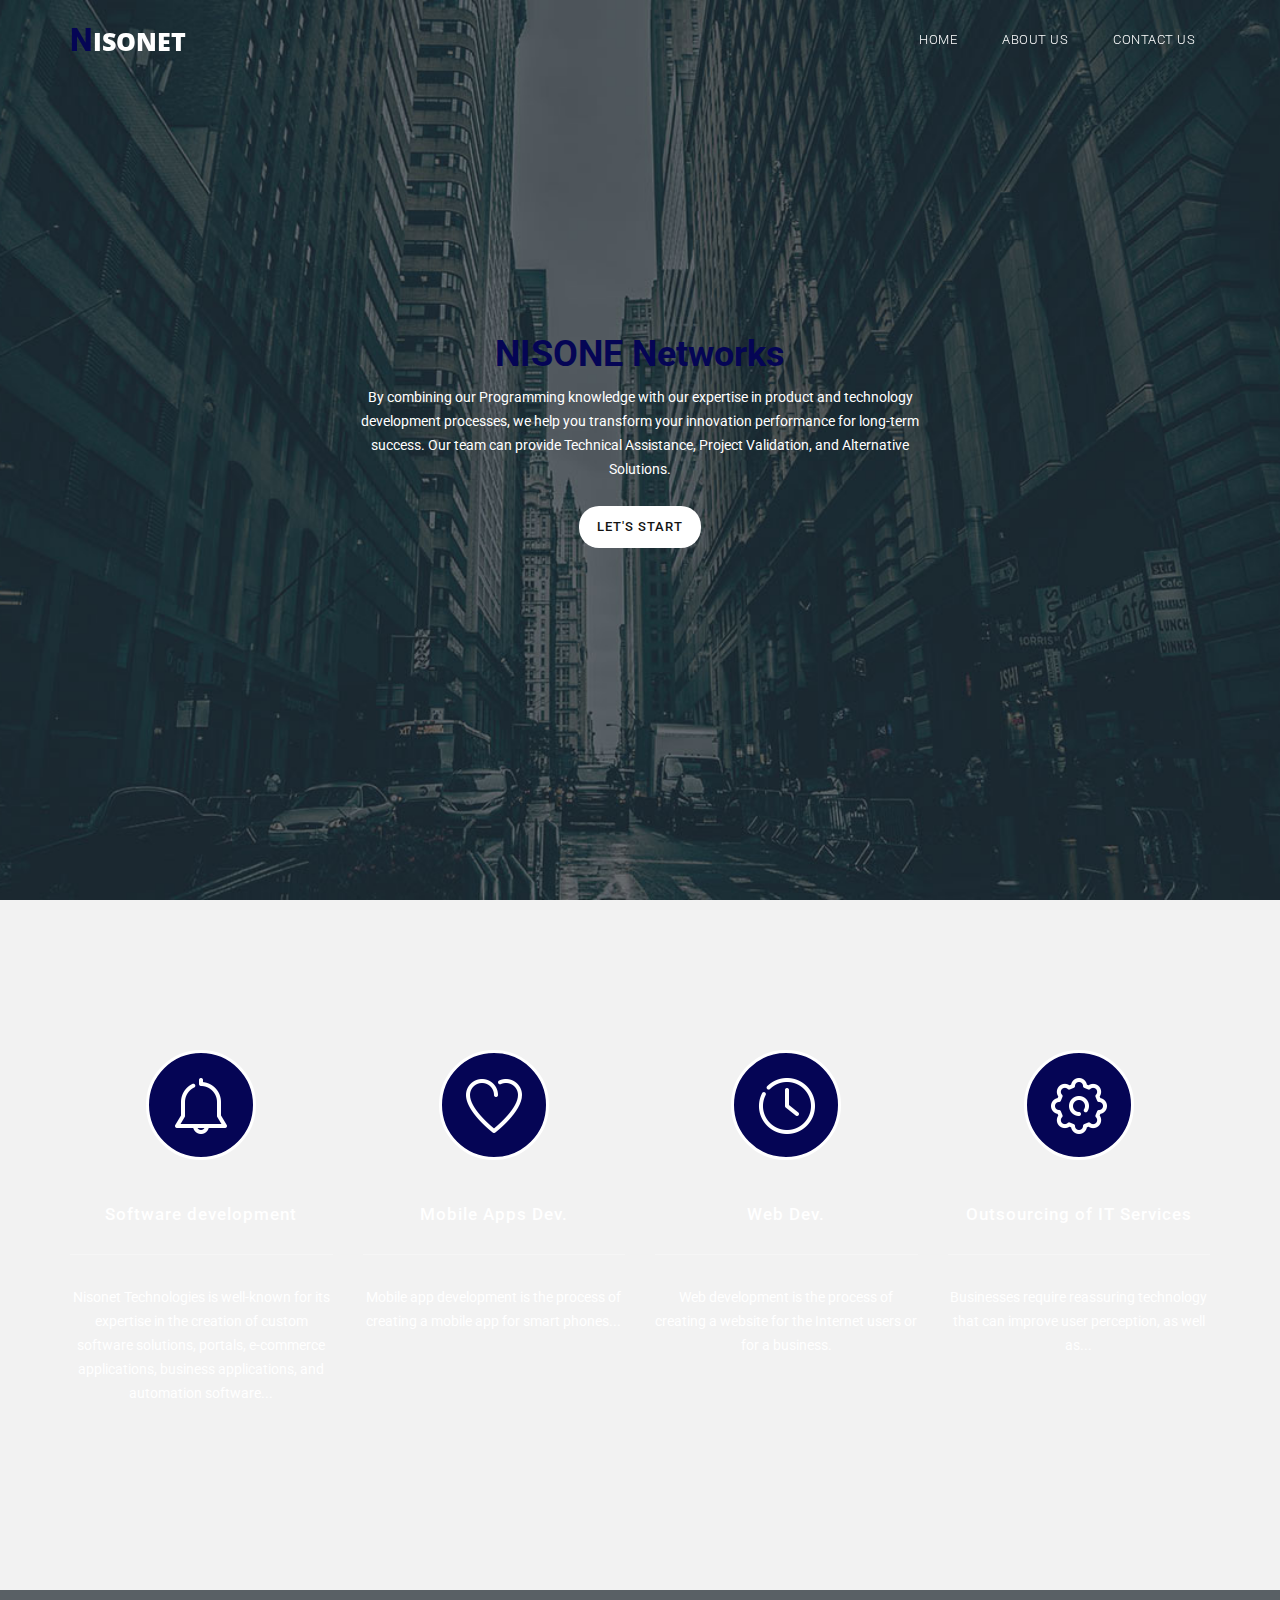
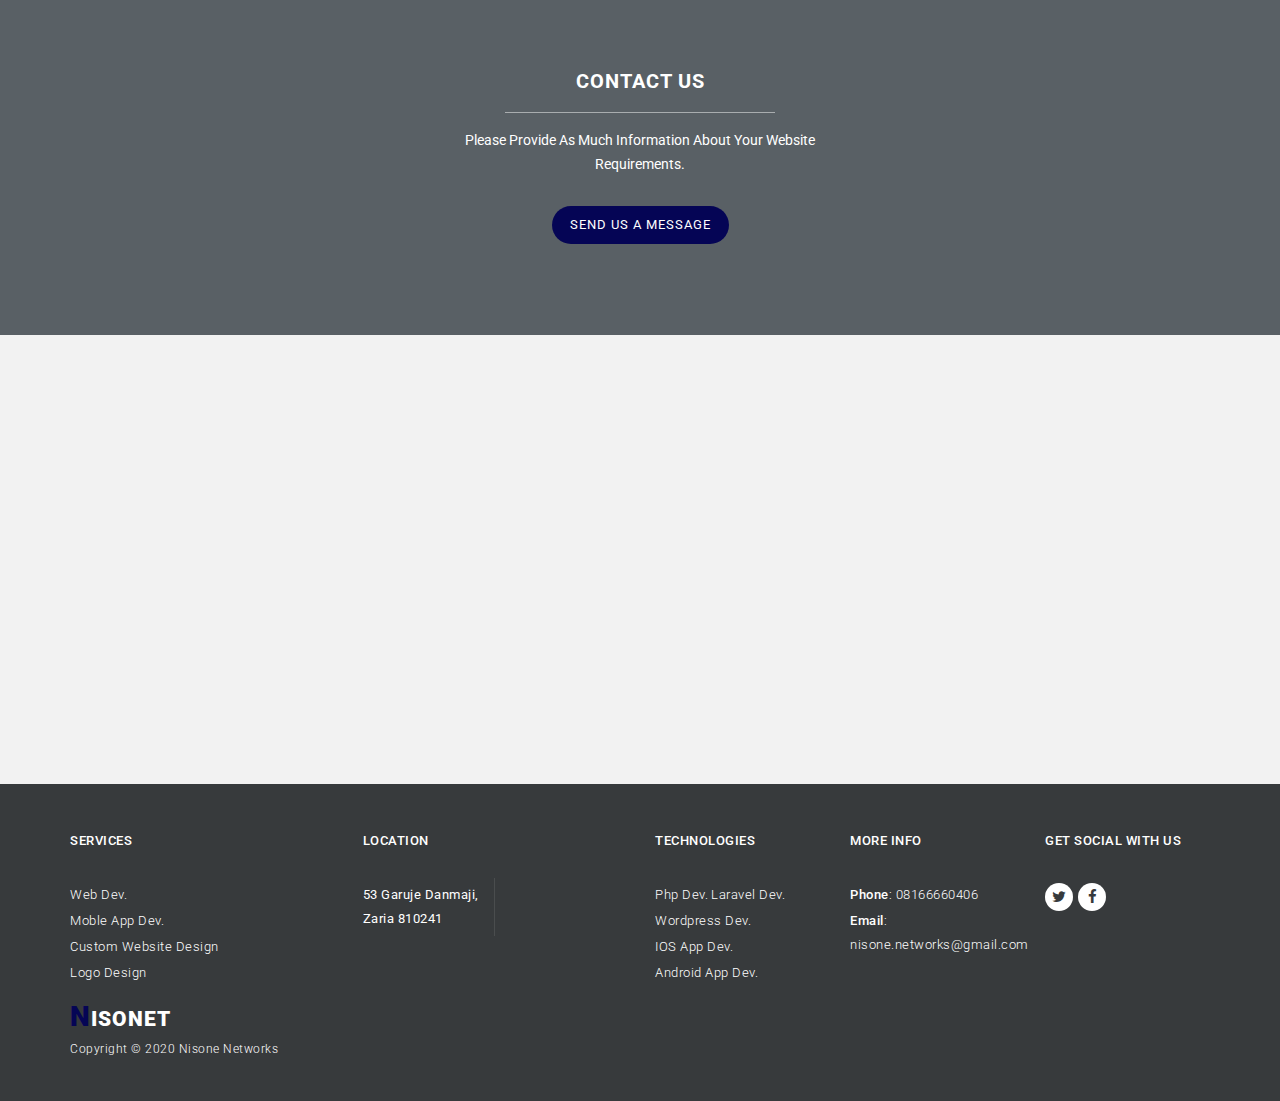
==== index.html @ 1ffd7175 "test finished" ====
<!DOCTYPE html>
<html>
    <head>
        <meta charset="utf-8">
        <meta http-equiv="X-UA-Compatible" content="IE=edge,chrome=1">
<!--
Tinker CSS Template
https://templatemo.com/tm-506-tinker
-->
        <title>Nisone Networks</title>
        <meta name="description" content="Nisonet | we're tech startup business operating in Nigeria, we provides simple ICT solutions to all type of business.">
        <meta name="viewport" content="width=device-width, initial-scale=1">
        
        <link href="https://fonts.googleapis.com/css?family=Open+Sans:300,400,600,700,800" rel="stylesheet">
        <link href="https://fonts.googleapis.com/css?family=Roboto:100,300,400,500,700,900" rel="stylesheet">
        
        <link rel="apple-touch-icon" href="apple-touch-icon.png">

        <link rel="stylesheet" href="css/bootstrap.min.css">
        <link rel="stylesheet" href="css/bootstrap-theme.min.css">
        <link rel="stylesheet" href="css/fontAwesome.css">
        <link rel="stylesheet" href="css/hero-slider.css">
        <link rel="stylesheet" href="css/owl-carousel.css">
        <link rel="stylesheet" href="css/templatemo-style.css">
        <link rel="stylesheet" href="css/lightbox.css">

        <script src="js/vendor/modernizr-2.8.3-respond-1.4.2.min.js"></script>
    </head>

<body>
    <div class="header">
        <div class="container">
            <nav class="navbar navbar-inverse" role="navigation">
                <div class="navbar-header">
                    <button type="button" id="nav-toggle" class="navbar-toggle" data-toggle="collapse" data-target="#main-nav">
                        <span class="sr-only">Toggle navigation</span>
                        <span class="icon-bar"></span>
                        <span class="icon-bar"></span>
                        <span class="icon-bar"></span>
                    </button>
                    <a href="#" class="navbar-brand scroll-top"><em>N</em>isonet</a>
                </div>
                <!--/.navbar-header-->
                <div id="main-nav" class="collapse navbar-collapse">
                    <ul class="nav navbar-nav">
                        <li><a href="#" class="scroll-top">Home</a></li>
                        <li><a href="#" class="scroll-link" data-id="about">About Us</a></li>
                        <!-- <li><a href="#" class="scroll-link" data-id="portfolio">Portfolio</a></li>
                        <li><a href="#" class="scroll-link" data-id="blog">Blog</a></li> -->
                        <li><a href="#" class="scroll-link" data-id="contact-us">Contact Us</a></li>
                    </ul>
                </div>
                <!--/.navbar-collapse-->
            </nav>
            <!--/.navbar-->
        </div>
        <!--/.container-->
    </div>
    <!--/.header-->


    <div class="parallax-content baner-content" id="home">
        <div class="container">
            <div class="text-content">
                <h2><em>NISONE</em> <span>Networks</span></h2>
                <p>By combining our Programming knowledge with our expertise in product and technology development processes, we help you transform your innovation performance for long-term success. Our team can provide Technical Assistance, Project Validation, and Alternative Solutions.</p>
                <div class="primary-white-button">
                    <a href="#" class="scroll-link" data-id="about">Let's Start</a>
                </div>
            </div>
        </div>
    </div>


    <section id="about" class="page-section">
        <div class="container">
            <div class="row">
                <div class="col-md-3 col-sm-6 col-xs-12">
                    <div class="service-item">
                        <div class="icon">
                            <img src="img/service_icon_01.png" alt="">
                        </div>
                        <h4>Software development</h4>
                        <div class="line-dec"></div>
                        <p>Nisonet Technologies is well-known for its expertise in the creation of custom software solutions, portals, e-commerce applications, business applications, and automation software...</p>
                        <div class="primary-blue-button">
                            <!-- <a href="#" class="scroll-link" data-id="portfolio">Continue Reading</a> -->
                        </div>
                    </div>
                </div>
                <div class="col-md-3 col-sm-6 col-xs-12">
                    <div class="service-item">
                        <div class="icon">
                            <img src="img/service_icon_02.png" alt="">
                        </div>
                        <h4>Mobile Apps Dev.</h4>
                        <div class="line-dec"></div>
                        <p>Mobile app development is the process of creating a mobile app for smart phones...</p>
                        <div class="primary-blue-button">
                            <!-- <a href="#" class="scroll-link" data-id="portfolio">Continue Reading</a> -->
                        </div>
                    </div>
                </div>
                <div class="col-md-3 col-sm-6 col-xs-12">
                    <div class="service-item">
                        <div class="icon">
                            <img src="img/service_icon_03.png" alt="">
                        </div>
                        <h4>Web Dev.</h4>
                        <div class="line-dec"></div>
                        <p>Web development is the process of creating a website for the Internet users or for a business.</p>
                        <div class="primary-blue-button">
                            <!-- <a href="#" class="scroll-link" data-id="portfolio">Continue Reading</a> -->
                        </div>
                    </div>
                </div>
                <div class="col-md-3 col-sm-6 col-xs-12">
                    <div class="service-item">
                        <div class="icon">
                            <img src="img/service_icon_04.png" alt="">
                        </div>
                        <h4>Outsourcing of IT Services</h4>
                        <div class="line-dec"></div>
                        <p>Businesses require reassuring technology that can improve user perception, as well as...</p>
                        <div class="primary-blue-button">
                            <!-- <a href="#" class="scroll-link" data-id="portfolio">Continue Reading</a> -->
                        </div>
                    </div>
                </div>
            </div>
        </div>
    </section>

    <!-- <section id="portfolio">
        <div class="content-wrapper">
            <div class="inner-container container">
                <div class="row">
                    <div class="col-md-4 col-sm-12">
                        <div class="section-heading">
                            <h4>Our Gallery</h4>
                            <div class="line-dec"></div>
                            <p>In malesuada placerat ligula et bibendum. Aenean eget urna enim. Sed enim ante, bibendum nec dictum ac, gravida ac lectus.</p>
                            <div class="filter-categories">
                                <ul class="project-filter">
                                    <li class="filter" data-filter="all"><span>Show All</span></li>
                                    <li class="filter" data-filter="branding"><span>Branding</span></li>
                                    <li class="filter" data-filter="graphic"><span>Graphic</span></li>
                                    <li class="filter" data-filter="nature"><span>Nature</span></li>
                                    <li class="filter" data-filter="animation"><span>Animation</span></li>
                                </ul>
                            </div>
                        </div>
                    </div>
                    <div class="col-md-8">
                        <div class="projects-holder-3">
                            <div class="projects-holder">
                                <div class="row">
                                    <div class="col-md-6 col-sm-6 project-item mix nature">
                                      <div class="thumb">
                                            <div class="image">
                                                <a href="img/portfolio_big_item_01.jpg" data-lightbox="image-1"><img src="img/portfolio_item_01.jpg"></a>
                                            </div>
                                      </div>
                                    </div>
                                    <div class="col-md-6 col-sm-6 project-item mix animation">
                                      <div class="thumb">
                                        <div class="image">
                                                <a href="img/portfolio_big_item_02.jpg" data-lightbox="image-1"><img src="img/portfolio_item_02.jpg"></a>
                                            </div>
                                      </div>
                                    </div>
                                    <div class="col-md-6 col-sm-6 project-item mix branding">
                                      <div class="thumb">
                                            <div class="image">
                                                <a href="img/portfolio_big_item_03.jpg" data-lightbox="image-1"><img src="img/portfolio_item_03.jpg"></a>
                                            </div>
                                      </div>
                                    </div>
                                    <div class="col-md-6 col-sm-6 project-item mix graphic nature">
                                        <div class="thumb">
                                            <div class="image">
                                                <a href="img/portfolio_big_item_04.jpg" data-lightbox="image-1"><img src="img/portfolio_item_04.jpg"></a>
                                            </div>
                                        </div>
                                    </div>
                                    <div class="col-md-6 col-sm-6 project-item mix branding">
                                      <div class="thumb">
                                            <div class="image">
                                                <a href="img/portfolio_big_item_05.jpg" data-lightbox="image-1"><img src="img/portfolio_item_05.jpg"></a>
                                            </div>
                                      </div>
                                    </div>
                                    <div class="col-md-6 col-sm-6 project-item mix graphic animation">
                                        <div class="thumb">
                                            <div class="image">
                                                <a href="img/portfolio_big_item_06.jpg" data-lightbox="image-1"><img src="img/portfolio_item_06.jpg"></a>
                                            </div>
                                        </div>
                                    </div>
                                </div>
                            </div>
                        </div>
                    </div>
                </div>
            </div>
        </div> 
    </section>


    <section id="testimonial">
        <div class="container">
            <div class="row">
                <div class="col-md-6 col-md-offset-3">
                    <div id="owl-testimonials" class="owl-carousel owl-theme">
                        <div class="item">
                            <div class="testimonials-item">
                                <p>“ Quisque ullamcorper odio a nisl lacinia dictum. Vestibulum malesuada ipsum in turpis finibus, ut sagittis erat scelerisque. Curabitur non risus fringilla libero accumsan molestie et quis justo. ”</p>
                                <h4>George Rich</h4>
                                <span>Marketing Head</span>
                            </div>
                        </div>
                        <div class="item">
                            <div class="testimonials-item">
                                <p>“ Suspendisse magna mauris, convallis vel finibus eget, lobortis dictum neque. Nam tincidunt metus nec eros dignissim consectetur. ”</p>
                                <h4>John Henry</h4>
                                <span>Art Director</span>
                            </div>
                        </div>
                        <div class="item">
                            <div class="testimonials-item">
                                <p>“ Aenean semper aliquam est ut maximus. Fusce id diam eget orci lobortis ultricies at ac velit. Curabitur laoreet massa et fringilla sagittis. ”</p>
                                <h4>Danny Cute</h4>
                                <span>Founder</span>
                            </div>
                        </div>
                        <div class="item">
                            <div class="testimonials-item">
                                <p>“ Maecenas eu odio pharetra, elementum lorem eget, efficitur erat. Duis eget justo non nisi iaculis vestibulum. Aliquam erat volutpat. ”</p>
                                <h4>Richard Beal</h4>
                                <span>Senior Developer</span>
                            </div>
                        </div>
                    </div>
                </div>
            </div>
        </div>
    </section>

    <div class="tabs-content" id="blog">
        <div class="container">
            <div class="row">
                <div class="wrapper">
                    <div class="col-md-4">
                        <div class="section-heading">
                            <h4>Our Blog Posts</h4>
                            <div class="line-dec"></div>
                            <p>Nam vulputate elementum nulla, sit amet congue ipsum malesuada pretium. Vivamus vel gravida quam.</p>
                            <ul class="tabs clearfix" data-tabgroup="first-tab-group">
                                <li><a href="#tab1" class="active">Nulla eget convallis augue</a></li>
                                <li><a href="#tab2">Quisque ultricies maximus</a></li>
                                <li><a href="#tab3">Sed vel elit et lorem</a></li>
                                <li><a href="#tab4">Vivamus purus neque</a></li>
                            </ul>
                        </div>
                    </div>
                    <div class="col-md-8">
                        <section id="first-tab-group" class="tabgroup">
                            <div id="tab1">
                                <img src="img/blog_item_01.jpg" alt="">
                                <div class="text-content">
                                    <h4>Nulla eget convallis augue</h4>
                                    <span><a href="#">Digital Marketing</a> / <a href="#">Honey</a> / <a href="#">21 September 2020</a></span>
                                    <p>Donec interdum scelerisque auctor. Nulla id lorem auctor, bibendum lectus elementum, porta felis. Class aptent taciti sociosqu ad litora torquent per conubia nostra, per inceptos himenaeos.</p>
                                </div>
                            </div>
                            <div id="tab2">
                                <img src="img/blog_item_02.jpg" alt="">
                                <div class="text-content">
                                    <h4>Quisque ultricies maximus</h4>
                                    <span><a href="#">Branding</a> / <a href="#">David</a> / <a href="#">24 August 2020</a></span>
                                    <p>Etiam fringilla posuere pretium. Maecenas tempor pellentesque elit in dapibus. Curabitur viverra urna sem, ut sollicitudin sem congue vel. Donec fringilla augue in justo molestie fermentum quis ac mi.</p>
                                </div>
                            </div>
                            <div id="tab3">
                                <img src="img/blog_item_03.jpg" alt="">
                                <div class="text-content">
                                    <h4>Sed vel elit et lorem</h4>
                                    <span><a href="#">Web Design</a> / <a href="#">William</a> / <a href="#">18 July 2020</a></span>
                                    <p>Vestibulum ante ipsum primis in faucibus orci luctus et ultrices posuere cubilia Curae; Fusce id ipsum porta, dictum sem sed, bibendum quam. Maecenas mattis risus eget orci rhoncus.</p>
                                </div>
                            </div>
                            <div id="tab4">
                                <img src="img/blog_item_04.jpg" alt="">
                                <div class="text-content">
                                    <h4>Vivamus purus neque</h4>
                                    <span><a href="#">E-Commerce</a> / <a href="#">George</a> / <a href="#">14 July 2020</a></span>
                                    <p>Aliquam erat volutpat. Nulla at nunc nec ante rutrum congue id in diam. Nulla at lectus non turpis placerat volutpat lacinia ut mi. Quisque ultricies maximus justo a blandit. Donec sit amet commodo arcu. Sed sit amet iaculis mi, vel fermentum nisi. Morbi dui enim, vestibulum non accumsan ac, tempor non nisl.</p>
                                </div>
                            </div>
                        </section>
                    </div>
                </div>
            </div>
        </div>
    </div> -->

    <div id="contact-us">
        <div class="container">
            <div class="row">
                <div class="col-md-12">
                    <div class="section-heading">
                        <h4>Contact Us</h4>
                        <div class="line-dec"></div>
                        <p>Please Provide As Much Information About Your Website Requirements.</p>
                        <div class="pop-button">
                            <h4>Send us a message</h4>
                        </div>
                    </div>
                </div>
            </div>
            <div class="row">
                <div class="col-md-6 col-md-offset-3">
                    <div class="pop">
                        <span>✖</span>
                        <form id="contact" action="#" method="post">
                            <div class="row">
                                <div class="col-md-12">
                                  <fieldset>
                                    <input name="name" type="text" class="form-control" id="name" placeholder="Your name..." required="">
                                  </fieldset>
                                </div>
                                <div class="col-md-12">
                                  <fieldset>
                                    <input name="email" type="email" class="form-control" id="email" placeholder="Your email..." required="">
                                  </fieldset>
                                </div>
                                <div class="col-md-12">
                                  <fieldset>
                                    <textarea name="message" rows="6" class="form-control" id="message" placeholder="Your message..." required=""></textarea>
                                  </fieldset>
                                </div>
                                <div class="col-md-12">
                                  <fieldset>
                                    <button type="submit" id="form-submit" class="btn">Send Message</button>
                                  </fieldset>
                                </div>
                            </div>
                        </form>
                    </div>
                </div>
            </div>
        </div>
    </div>

    <div id="map">
    	<!-- How to change your own map point
            1. Go to Google Maps
            2. Click on your location point
            3. Click "Share" and choose "Embed map" tab
            4. Copy only URL and paste it within the src="" field below
        -->
        <iframe src="https://www.google.com/maps/embed?pb=!1m14!1m12!1m3!1d15662.049439581118!2d7.6873714500000006!3d11.075140149999998!2m3!1f0!2f0!3f0!3m2!1i1024!2i768!4f13.1!5e0!3m2!1sen!2sng!4v1667756192237!5m2!1sen!2sng" width="100%" height="450" style="border:0;" allowfullscreen="" loading="lazy" referrerpolicy="no-referrer-when-downgrade"></iframe>
        <!-- <iframe src="https://www.google.com/maps/embed?pb=!1m18!1m12!1m3!1d7895.485196115994!2d103.85995441789784!3d1.2880401763270322!2m3!1f0!2f0!3f0!3m2!1i1024!2i768!4f13.1!3m3!1m2!1s0x0%3A0x7fb4e58ad9cd826e!2sSingapore+Flyer!5e0!3m2!1sen!2sth!4v1505825620371" width="100%" height="500" frameborder="0" style="border:0" allowfullscreen></iframe> -->
    </div>

    <footer>
        <div class="container">
            <div class="row">
                <div class="col-md-3 col-sm-12">
                    <div class="contact-info">
                        <h4>Services</h4>
                        <ul>
                            <li>Web Dev.</li><br/>
                            <li>Moble App Dev.</li><br/>
                            <li>Custom Website Design</li><br/>
                            <li>Logo Design</li><br/>
                        </ul>
                    </div>
                    <div class="logo">
                        <a class="logo-ft scroll-top" href="#"><em>N</em>isonet</a>
                        <p>Copyright &copy; 2020 Nisone Networks 
                       <br></p>
                    </div>
                    
                </div>
                <div class="col-md-3 col-sm-12">
                    <div class="location">
                        <h4>Location</h4>
                        <ul>
                            <li>53 Garuje Danmaji, <br>Zaria 810241</li>
                            <!-- <li>12 Republic Blvd, <br>Singapore 038975</li> -->
                        </ul>
                    </div>
                </div>
                <div class="col-md-2 col-sm-12">
                    <div class="contact-info">
                        <h4>Technologies</h4>
                        <ul>
                            <li>Php Dev.</li>
                            <li>Laravel Dev.</li>
                            <li>Wordpress Dev.</li>
                            <li>IOS App Dev.</li>
                            <li>Android App Dev.</li>
                        </ul>
                    </div>
                </div>
                <div class="col-md-2 col-sm-12">
                    <div class="contact-info">
                        <h4>More Info</h4>
                        <ul>
                            <li><em>Phone</em>: 08166660406</li>
                            <li><em>Email</em>: nisone.networks@gmail.com</li>
                        </ul>
                    </div>
                </div>
                <div class="col-md-2 col-sm-12">
                    <div class="connect-us">
                        <h4>Get Social with us</h4>
                        <ul>
                            <li><a href="#"><i class="fa fa-twitter"></i></a></li>
                            <li><a href="#"><i class="fa fa-facebook"></i></a></li>
                            <!-- <li><a href="#"><i class="fa fa-google"></i></a></li>
                            <li><a href="#"><i class="fa fa-rss"></i></a></li>
                            <li><a href="#"><i class="fa fa-dribbble"></i></a></li> -->
                        </ul>
                    </div>
                </div>
            </div>
        </div>
    </footer>

    <script src="https://ajax.googleapis.com/ajax/libs/jquery/1.11.2/jquery.min.js"></script>
    <script>window.jQuery || document.write('<script src="js/vendor/jquery-1.11.2.min.js"><\/script>')</script>

    <script src="js/vendor/bootstrap.min.js"></script>

    <script src="js/plugins.js"></script>
    <script src="js/main.js"></script>

    <script src="http://ajax.googleapis.com/ajax/libs/jquery/1.10.2/jquery.min.js" type="text/javascript"></script>
    <script type="text/javascript">
    $(document).ready(function() {
        // navigation click actions 
        $('.scroll-link').on('click', function(event){
            event.preventDefault();
            var sectionID = $(this).attr("data-id");
            scrollToID('#' + sectionID, 750);
        });
        // scroll to top action
        $('.scroll-top').on('click', function(event) {
            event.preventDefault();
            $('html, body').animate({scrollTop:0}, 'slow');         
        });
        // mobile nav toggle
        $('#nav-toggle').on('click', function (event) {
            event.preventDefault();
            $('#main-nav').toggleClass("open");
        });
    });
    // scroll function
    function scrollToID(id, speed){
        var offSet = 50;
        var targetOffset = $(id).offset().top - offSet;
        var mainNav = $('#main-nav');
        $('html,body').animate({scrollTop:targetOffset}, speed);
        if (mainNav.hasClass("open")) {
            mainNav.css("height", "1px").removeClass("in").addClass("collapse");
            mainNav.removeClass("open");
        }
    }
    if (typeof console === "undefined") {
        console = {
            log: function() { }
        };
    }
    </script>
</body>
</html>
---- css/hero-slider.css ----
/* -------------------------------- 

Primary style

-------------------------------- */
*, *::after, *::before {
  -webkit-box-sizing: border-box;
  -moz-box-sizing: border-box;
  box-sizing: border-box;
}

html {
  font-size: 62.5%;
}

body {
  font-family: "Open Sans", sans-serif;
  color: #2c343b;
  background-color: #f2f2f2;
}

a {
  color: #d44457;
  text-decoration: none;
}

img {
  max-width: 100%;
}

/* -------------------------------- 

Main Components 

-------------------------------- */
.cd-header {
  position: absolute;
  z-index: 2;
  top: 0;
  left: 0;
  width: 100%;
  height: 50px;
  background-color: #21272c;
  -webkit-font-smoothing: antialiased;
  -moz-osx-font-smoothing: grayscale;
}
@media only screen and (min-width: 768px) {
  .cd-header {
    height: 70px;
    background-color: transparent;
  }
}

#cd-logo {
  float: left;
  margin: 13px 0 0 5%;
}
#cd-logo img {
  display: block;
}
@media only screen and (min-width: 768px) {
  #cd-logo {
    margin: 23px 0 0 5%;
  }
}

.cd-primary-nav {
  /* mobile first - navigation hidden by default, triggered by tap/click on navigation icon */
  float: right;
  margin-right: 5%;
  width: 44px;
  height: 100%;
}
.cd-primary-nav ul {
  position: absolute;
  top: 0;
  left: 0;
  width: 100%;
  -webkit-transform: translateY(-100%);
  -moz-transform: translateY(-100%);
  -ms-transform: translateY(-100%);
  -o-transform: translateY(-100%);
  transform: translateY(-100%);
}
.cd-primary-nav ul.is-visible {
  box-shadow: 0 3px 8px rgba(0, 0, 0, 0.2);
  -webkit-transform: translateY(50px);
  -moz-transform: translateY(50px);
  -ms-transform: translateY(50px);
  -o-transform: translateY(50px);
  transform: translateY(50px);
}
.cd-primary-nav a {
  display: block;
  height: 50px;
  line-height: 50px;
  padding-left: 5%;
  background: #21272c;
  border-top: 1px solid #333c44;
  color: #ffffff;
}
@media only screen and (min-width: 768px) {
  .cd-primary-nav {
    /* reset navigation values */
    width: auto;
    height: auto;
    background: none;
  }
  .cd-primary-nav ul {
    position: static;
    width: auto;
    -webkit-transform: translateY(0);
    -moz-transform: translateY(0);
    -ms-transform: translateY(0);
    -o-transform: translateY(0);
    transform: translateY(0);
    line-height: 70px;
  }
  .cd-primary-nav ul.is-visible {
    -webkit-transform: translateY(0);
    -moz-transform: translateY(0);
    -ms-transform: translateY(0);
    -o-transform: translateY(0);
    transform: translateY(0);
  }
  .cd-primary-nav li {
    display: inline-block;
    margin-left: 1em;
  }
  .cd-primary-nav a {
    display: inline-block;
    height: auto;
    font-weight: 600;
    line-height: normal;
    background: transparent;
    padding: .6em 1em;
    border-top: none;
  }
}

/* -------------------------------- 

Slider

-------------------------------- */
.cd-hero {
  position: relative;
  -webkit-font-smoothing: antialiased;
  -moz-osx-font-smoothing: grayscale;
}

.cd-hero-slider {
  position: relative;
  height: 360px;
  overflow: hidden;
}
.cd-hero-slider li {
  position: absolute;
  top: 0;
  left: 0;
  width: 100%;
  height: 100%;
  -webkit-transform: translateX(100%);
  -moz-transform: translateX(100%);
  -ms-transform: translateX(100%);
  -o-transform: translateX(100%);
  transform: translateX(100%);
}
.cd-hero-slider li.selected {
  /* this is the visible slide */
  position: relative;
  -webkit-transform: translateX(0);
  -moz-transform: translateX(0);
  -ms-transform: translateX(0);
  -o-transform: translateX(0);
  transform: translateX(0);
}
.cd-hero-slider li.move-left {
  /* slide hidden on the left */
  -webkit-transform: translateX(-100%);
  -moz-transform: translateX(-100%);
  -ms-transform: translateX(-100%);
  -o-transform: translateX(-100%);
  transform: translateX(-100%);
}
.cd-hero-slider li.is-moving, .cd-hero-slider li.selected {
  /* the is-moving class is assigned to the slide which is moving outside the viewport */
  -webkit-transition: -webkit-transform 0.5s;
  -moz-transition: -moz-transform 0.5s;
  transition: transform 0.5s;
}
@media only screen and (min-width: 768px) {
  .cd-hero-slider {
    height: 500px;
  }
}
@media only screen and (min-width: 1170px) {
  .cd-hero-slider {
    height: 680px;
  }
}

/* -------------------------------- 

Single slide style

-------------------------------- */
.cd-hero-slider li {
  background-position: center center;
  background-size: cover;
  background-repeat: no-repeat;
}
.cd-hero-slider li:first-of-type {
  background-image: url(../img/slide_01.jpg);
}
.cd-hero-slider li:nth-of-type(2) {
  background-image: url(../img/slide_02.jpg);
}
.cd-hero-slider li:nth-of-type(3) {
  background-image: url(../img/slide_03.jpg);
}
.cd-hero-slider .cd-full-width,
.cd-hero-slider .cd-half-width {
  position: absolute;
  width: 100%;
  height: 100%;
  z-index: 1;
  left: 0;
  top: 0;
  /* this padding is used to align the text */
  padding-top: 150px;
  text-align: center;
  /* Force Hardware Acceleration in WebKit */
  -webkit-backface-visibility: hidden;
  backface-visibility: hidden;
  -webkit-transform: translateZ(0);
  -moz-transform: translateZ(0);
  -ms-transform: translateZ(0);
  -o-transform: translateZ(0);
  transform: translateZ(0);
}
.cd-hero-slider .cd-img-container {
  /* hide image on mobile device */
  display: none;
}
.cd-hero-slider .cd-img-container img {
  position: absolute;
  left: 50%;
  top: 50%;
  bottom: auto;
  right: auto;
  -webkit-transform: translateX(-50%) translateY(-50%);
  -moz-transform: translateX(-50%) translateY(-50%);
  -ms-transform: translateX(-50%) translateY(-50%);
  -o-transform: translateX(-50%) translateY(-50%);
  transform: translateX(-50%) translateY(-50%);
}
.cd-hero-slider .cd-bg-video-wrapper {
  /* hide video on mobile device */
  display: none;
  position: absolute;
  top: 0;
  left: 0;
  width: 100%;
  height: 100%;
  overflow: hidden;
}
.cd-hero-slider .cd-bg-video-wrapper video {
  /* you won't see this element in the html, but it will be injected using js */
  display: block;
  min-height: 100%;
  min-width: 100%;
  max-width: none;
  height: auto;
  width: auto;
  position: absolute;
  left: 50%;
  top: 50%;
  bottom: auto;
  right: auto;
  -webkit-transform: translateX(-50%) translateY(-50%);
  -moz-transform: translateX(-50%) translateY(-50%);
  -ms-transform: translateX(-50%) translateY(-50%);
  -o-transform: translateX(-50%) translateY(-50%);
  transform: translateX(-50%) translateY(-50%);
}
.cd-hero-slider h2, .cd-hero-slider p {
  text-shadow: 0 1px 3px rgba(0, 0, 0, 0.1);
  line-height: 1.2;
  margin: 0 auto 14px;
  color: #ffffff;
  width: 90%;
  max-width: 400px;
}
.cd-hero-slider h2 {
  font-size: 2.4rem;
}
.cd-hero-slider p {
  font-size: 1.4rem;
  line-height: 1.4;
}
.cd-hero-slider .cd-btn {
  display: inline-block;
  padding: 1.2em 1.4em;
  margin-top: .8em;
  background-color: rgba(212, 68, 87, 0.9);
  font-size: 1.3rem;
  font-weight: 700;
  letter-spacing: 1px;
  color: #ffffff;
  text-transform: uppercase;
  box-shadow: 0 3px 6px rgba(0, 0, 0, 0.1);
  -webkit-transition: background-color 0.2s;
  -moz-transition: background-color 0.2s;
  transition: background-color 0.2s;
}
.cd-hero-slider .cd-btn.secondary {
  background-color: rgba(22, 26, 30, 0.8);
}
.cd-hero-slider .cd-btn:nth-of-type(2) {
  margin-left: 1em;
}
.no-touch .cd-hero-slider .cd-btn:hover {
  background-color: #d44457;
}
.no-touch .cd-hero-slider .cd-btn.secondary:hover {
  background-color: #161a1e;
}
@media only screen and (min-width: 768px) {
  .cd-hero-slider .cd-full-width,
  .cd-hero-slider .cd-half-width {
    padding-top: 200px;
  }
  .cd-hero-slider .cd-bg-video-wrapper {
    display: block;
  }
  .cd-hero-slider .cd-half-width {
    width: 45%;
  }
  .cd-hero-slider .cd-half-width:first-of-type {
    left: 5%;
  }
  .cd-hero-slider .cd-half-width:nth-of-type(2) {
    right: 5%;
    left: auto;
  }
  .cd-hero-slider .cd-img-container {
    display: block;
  }
  .cd-hero-slider h2, .cd-hero-slider p {
    max-width: 520px;
  }
  .cd-hero-slider h2 {
    font-size: 2.4em;
    font-weight: 300;
  }
  .cd-hero-slider .cd-btn {
    font-size: 1.4rem;
  }
}
@media only screen and (min-width: 1170px) {
  .cd-hero-slider .cd-full-width,
  .cd-hero-slider .cd-half-width {
    padding-top: 250px;
  }
  .cd-hero-slider h2, .cd-hero-slider p {
    margin-bottom: 20px;
  }
  .cd-hero-slider h2 {
    font-size: 3.2em;
  }
  .cd-hero-slider p {
    font-size: 1.6rem;
  }
}

/* -------------------------------- 

Single slide animation

-------------------------------- */
@media only screen and (min-width: 768px) {
  .cd-hero-slider .cd-half-width {
    opacity: 0;
    -webkit-transform: translateX(40px);
    -moz-transform: translateX(40px);
    -ms-transform: translateX(40px);
    -o-transform: translateX(40px);
    transform: translateX(40px);
  }
  .cd-hero-slider .move-left .cd-half-width {
    -webkit-transform: translateX(-40px);
    -moz-transform: translateX(-40px);
    -ms-transform: translateX(-40px);
    -o-transform: translateX(-40px);
    transform: translateX(-40px);
  }
  .cd-hero-slider .selected .cd-half-width {
    /* this is the visible slide */
    opacity: 1;
    -webkit-transform: translateX(0);
    -moz-transform: translateX(0);
    -ms-transform: translateX(0);
    -o-transform: translateX(0);
    transform: translateX(0);
  }
  .cd-hero-slider .is-moving .cd-half-width {
    /* this is the slide moving outside the viewport 
    wait for the end of the transition on the <li> parent before set opacity to 0 and translate to 40px/-40px */
    -webkit-transition: opacity 0s 0.5s, -webkit-transform 0s 0.5s;
    -moz-transition: opacity 0s 0.5s, -moz-transform 0s 0.5s;
    transition: opacity 0s 0.5s, transform 0s 0.5s;
  }
  .cd-hero-slider li.selected.from-left .cd-half-width:nth-of-type(2),
  .cd-hero-slider li.selected.from-right .cd-half-width:first-of-type {
    /* this is the selected slide - different animation if it's entering from left or right */
    -webkit-transition: opacity 0.4s 0.2s, -webkit-transform 0.5s 0.2s;
    -moz-transition: opacity 0.4s 0.2s, -moz-transform 0.5s 0.2s;
    transition: opacity 0.4s 0.2s, transform 0.5s 0.2s;
  }
  .cd-hero-slider li.selected.from-left .cd-half-width:first-of-type,
  .cd-hero-slider li.selected.from-right .cd-half-width:nth-of-type(2) {
    /* this is the selected slide - different animation if it's entering from left or right */
    -webkit-transition: opacity 0.4s 0.4s, -webkit-transform 0.5s 0.4s;
    -moz-transition: opacity 0.4s 0.4s, -moz-transform 0.5s 0.4s;
    transition: opacity 0.4s 0.4s, transform 0.5s 0.4s;
  }
  .cd-hero-slider .cd-full-width h2,
  .cd-hero-slider .cd-full-width p,
  .cd-hero-slider .cd-full-width .cd-btn {
    opacity: 0;
    -webkit-transform: translateX(100px);
    -moz-transform: translateX(100px);
    -ms-transform: translateX(100px);
    -o-transform: translateX(100px);
    transform: translateX(100px);
  }
  .cd-hero-slider .move-left .cd-full-width h2,
  .cd-hero-slider .move-left .cd-full-width p,
  .cd-hero-slider .move-left .cd-full-width .cd-btn {
    opacity: 0;
    -webkit-transform: translateX(-100px);
    -moz-transform: translateX(-100px);
    -ms-transform: translateX(-100px);
    -o-transform: translateX(-100px);
    transform: translateX(-100px);
  }
  .cd-hero-slider .selected .cd-full-width h2,
  .cd-hero-slider .selected .cd-full-width p,
  .cd-hero-slider .selected .cd-full-width .cd-btn {
    /* this is the visible slide */
    opacity: 1;
    -webkit-transform: translateX(0);
    -moz-transform: translateX(0);
    -ms-transform: translateX(0);
    -o-transform: translateX(0);
    transform: translateX(0);
  }
  .cd-hero-slider li.is-moving .cd-full-width h2,
  .cd-hero-slider li.is-moving .cd-full-width p,
  .cd-hero-slider li.is-moving .cd-full-width .cd-btn {
    /* this is the slide moving outside the viewport 
    wait for the end of the transition on the li parent before set opacity to 0 and translate to 100px/-100px */
    -webkit-transition: opacity 0s 0.5s, -webkit-transform 0s 0.5s;
    -moz-transition: opacity 0s 0.5s, -moz-transform 0s 0.5s;
    transition: opacity 0s 0.5s, transform 0s 0.5s;
  }
  .cd-hero-slider li.selected h2 {
    -webkit-transition: opacity 0.4s 0.2s, -webkit-transform 0.5s 0.2s;
    -moz-transition: opacity 0.4s 0.2s, -moz-transform 0.5s 0.2s;
    transition: opacity 0.4s 0.2s, transform 0.5s 0.2s;
  }
  .cd-hero-slider li.selected p {
    -webkit-transition: opacity 0.4s 0.3s, -webkit-transform 0.5s 0.3s;
    -moz-transition: opacity 0.4s 0.3s, -moz-transform 0.5s 0.3s;
    transition: opacity 0.4s 0.3s, transform 0.5s 0.3s;
  }
  .cd-hero-slider li.selected .cd-btn {
    -webkit-transition: opacity 0.4s 0.4s, -webkit-transform 0.5s 0.4s, background-color 0.2s 0s;
    -moz-transition: opacity 0.4s 0.4s, -moz-transform 0.5s 0.4s, background-color 0.2s 0s;
    transition: opacity 0.4s 0.4s, transform 0.5s 0.4s, background-color 0.2s 0s;
  }
}
/* -------------------------------- 

Slider navigation

-------------------------------- */
.cd-slider-nav {
  display: none;
  position: absolute;
  width: 100%;
  bottom: 0;
  z-index: 2;
  text-align: center;
  height: 55px;
  background-color: rgba(0, 1, 1, 0.5);
}
.cd-slider-nav nav, .cd-slider-nav ul, .cd-slider-nav li, .cd-slider-nav a {
  height: 100%;
}
.cd-slider-nav nav {
  display: inline-block;
  position: relative;
}
.cd-slider-nav .cd-marker {
  position: absolute;
  bottom: 0;
  left: 0;
  width: 60px;
  height: 100%;
  color: #d44457;
  background-color: #ffffff;
  box-shadow: inset 0 2px 0 currentColor;
  -webkit-transition: -webkit-transform 0.2s, box-shadow 0.2s;
  -moz-transition: -moz-transform 0.2s, box-shadow 0.2s;
  transition: transform 0.2s, box-shadow 0.2s;
}
.cd-slider-nav .cd-marker.item-2 {
  -webkit-transform: translateX(100%);
  -moz-transform: translateX(100%);
  -ms-transform: translateX(100%);
  -o-transform: translateX(100%);
  transform: translateX(100%);
}
.cd-slider-nav .cd-marker.item-3 {
  -webkit-transform: translateX(200%);
  -moz-transform: translateX(200%);
  -ms-transform: translateX(200%);
  -o-transform: translateX(200%);
  transform: translateX(200%);
}
.cd-slider-nav .cd-marker.item-4 {
  -webkit-transform: translateX(300%);
  -moz-transform: translateX(300%);
  -ms-transform: translateX(300%);
  -o-transform: translateX(300%);
  transform: translateX(300%);
}
.cd-slider-nav .cd-marker.item-5 {
  -webkit-transform: translateX(400%);
  -moz-transform: translateX(400%);
  -ms-transform: translateX(400%);
  -o-transform: translateX(400%);
  transform: translateX(400%);
}
.cd-slider-nav ul::after {
  clear: both;
  content: "";
  display: table;
}
.cd-slider-nav li {
  display: inline-block;
  width: 60px;
  float: left;
}
.cd-slider-nav li.selected a {
  color: #2c343b;
}
.no-touch .cd-slider-nav li.selected a:hover {
  background-color: transparent;
}
.cd-slider-nav a {
  display: block;
  position: relative;
  padding-top: 35px;
  font-size: 1rem;
  font-weight: 700;
  color: #a8b4be;
  -webkit-transition: background-color 0.2s;
  -moz-transition: background-color 0.2s;
  transition: background-color 0.2s;
}
.cd-slider-nav a::before {
  content: '';
  position: absolute;
  width: 24px;
  height: 24px;
  top: 8px;
  left: 50%;
  right: auto;
  -webkit-transform: translateX(-50%);
  -moz-transform: translateX(-50%);
  -ms-transform: translateX(-50%);
  -o-transform: translateX(-50%);
  transform: translateX(-50%);
}
.no-touch .cd-slider-nav a:hover {
  background-color: rgba(0, 1, 1, 0.5);
}
.cd-slider-nav li:first-of-type a::before {
  background-position: 0 0;
}
.cd-slider-nav li.selected:first-of-type a::before {
  background-position: 0 -24px;
}
.cd-slider-nav li:nth-of-type(2) a::before {
  background-position: -24px 0;
}
.cd-slider-nav li.selected:nth-of-type(2) a::before {
  background-position: -24px -24px;
}
.cd-slider-nav li:nth-of-type(3) a::before {
  background-position: -48px 0;
}
.cd-slider-nav li.selected:nth-of-type(3) a::before {
  background-position: -48px -24px;
}
.cd-slider-nav li:nth-of-type(4) a::before {
  background-position: -72px 0;
}
.cd-slider-nav li.selected:nth-of-type(4) a::before {
  background-position: -72px -24px;
}
.cd-slider-nav li:nth-of-type(5) a::before {
  background-position: -96px 0;
}
.cd-slider-nav li.selected:nth-of-type(5) a::before {
  background-position: -96px -24px;
}
@media only screen and (min-width: 768px) {
  .cd-slider-nav {
    height: 80px;
  }
  .cd-slider-nav .cd-marker,
  .cd-slider-nav li {
    width: 95px;
  }
  .cd-slider-nav a {
    padding-top: 48px;
    font-size: 1.1rem;
    text-transform: uppercase;
  }
  .cd-slider-nav a::before {
    top: 18px;
  }
}

/* -------------------------------- 

Main content

-------------------------------- */
.cd-main-content {
  width: 90%;
  max-width: 768px;
  margin: 0 auto;
  padding: 2em 0;
}
.cd-main-content p {
  font-size: 1.4rem;
  line-height: 1.8;
  color: #999999;
  margin: 2em 0;
}
@media only screen and (min-width: 1170px) {
  .cd-main-content {
    padding: 3em 0;
  }
  .cd-main-content p {
    font-size: 1.6rem;
  }
}

/* -------------------------------- 

Javascript disabled

-------------------------------- */
.no-js .cd-hero-slider li {
  display: none;
}
.no-js .cd-hero-slider li.selected {
  display: block;
}

.no-js .cd-slider-nav {
  display: none;
}
---- css/owl-carousel.css ----
/* 
 *  Core Owl Carousel CSS File
 *  v1.3.3
 */

/* clearfix */
.owl-carousel .owl-wrapper:after {
  content: ".";
  display: block;
  clear: both;
  visibility: hidden;
  line-height: 0;
  height: 0;
}
/* display none until init */
.owl-carousel{
  display: none;
  position: relative;
  width: 100%;
  -ms-touch-action: pan-y;
}
.owl-carousel .owl-wrapper{
  display: none;
  position: relative;
  -webkit-transform: translate3d(0px, 0px, 0px);
}
.owl-carousel .owl-wrapper-outer{
  overflow: hidden;
  position: relative;
  width: 100%;
}
.owl-carousel .owl-wrapper-outer.autoHeight{
  -webkit-transition: height 500ms ease-in-out;
  -moz-transition: height 500ms ease-in-out;
  -ms-transition: height 500ms ease-in-out;
  -o-transition: height 500ms ease-in-out;
  transition: height 500ms ease-in-out;
}
  
.owl-carousel .owl-item{
  float: left;
}

.owl-controls {
  @media (max-width: @screen-sm-max) {
    top: -120px;
  }
  top: -200px;
  width: 100%;
  text-align: center;
  display: inline-block;
}

.owl-controls a {
  color: #336699;
}

.owl-controls a:hover {
  color: #336699;
}

.owl-controls .bg-prev {
  position: absolute;
  z-index: 1;
  width: 50px;
  height: 50px;
  z-index:10; 
  background:#fff; 
  border: 1px solid #336699;
  -webkit-transform: rotate(45deg);
  -moz-transform: rotate(45deg);
  -ms-transform: rotate(45deg);
  -o-transform: rotate(45deg);
  transform: rotate(45deg);
}

.owl-controls .bg-prev:before{
  content:""; 
  display:block; 
  position:absolute; 
  z-index:-1; 
  top:3px; 
  left:3px; 
  right:3px; 
  bottom:3px; 
  border:2px solid #336699
}

.owl-controls .prev {
  left: 15px;
  z-index: 11;
  position: absolute; 
  width: 50px;
  height: 50px;
  line-height: 32px;
}

.owl-controls .prev.active {
  background-image: none;
  outline: 0;
  -webkit-box-shadow: none;
          box-shadow: none;
}

.owl-controls .prev:active {
  background-image: none;
  outline: 0;
  -webkit-box-shadow: none;
          box-shadow: none;
}

.owl-controls .bg-next {
  position: absolute;
  float: right;
  z-index: 1;
  width: 50px;
  height: 50px;
  position:relative; 
  z-index:10; 
  background:#fff; 
  border: 1px solid #336699;
  -webkit-transform: rotate(45deg);
  -moz-transform: rotate(45deg);
  -ms-transform: rotate(45deg);
  -o-transform: rotate(45deg);
  transform: rotate(45deg);
}

.owl-controls .bg-next:before{
  content:""; 
  display:block; 
  position:absolute; 
  z-index:-1; 
  top:3px; 
  left:3px; 
  right:3px; 
  bottom:3px; 
  border:2px solid #336699
}

.owl-controls .next {
  right: 15px;
  z-index: 11;
  position: absolute; 
  width: 50px;
  height: 50px;
  line-height: 32px;
}

.owl-controls .next.active {
  background-image: none;
  outline: 0;
  -webkit-box-shadow: none;
          box-shadow: none;
}

.owl-controls .next:active {
  background-image: none;
  outline: 0;
  -webkit-box-shadow: none;
          box-shadow: none;
}


.owl-theme .owl-controls .owl-page{
  cursor: pointer;
  display: inline-block;
  zoom: 1;
  *display: inline;/*IE7 life-saver */
}
.owl-theme .owl-controls .owl-page a{
  display: block;
  width: 12px;
  height: 12px;
  margin: 0px 5px;
  filter: Alpha(Opacity=50);/*IE7 fix*/
  opacity: 0.5;
  -webkit-border-radius: 20px;
  -moz-border-radius: 20px;
  border-radius: 20px;
  background: transparent;
  border: 2px solid #888;
}

.owl-theme .owl-controls .owl-page.active span,
.owl-theme .owl-controls.clickable .owl-page:hover span{
  filter: Alpha(Opacity=100);/*IE7 fix*/
  opacity: 1;
  display: inline-block;
}
.owl-controls {
  -webkit-user-select: none;
  -khtml-user-select: none;
  -moz-user-select: none;
  -ms-user-select: none;
  user-select: none;
  -webkit-tap-highlight-color: rgba(0, 0, 0, 0);
}

/* fix */
.owl-carousel  .owl-wrapper,
.owl-carousel  .owl-item{
  -webkit-backface-visibility: hidden;
  -moz-backface-visibility:    hidden;
  -ms-backface-visibility:     hidden;
  -webkit-transform: translate3d(0,0,0);
  -moz-transform: translate3d(0,0,0);
  -ms-transform: translate3d(0,0,0);
}
---- css/templatemo-style.css ----
/* 

Tinker CSS Template

https://templatemo.com/tm-506-tinker

*/

* {
    margin: 0;
    padding: 0;
    font-family: 'Roboto', arial, sans-serif;
}

body {
	overflow-x: hidden;
}

ul {
	list-style: none;
	margin: 0px;
}

p {
	color: #7a7a7a;
	font-size: 14px;
	line-height: 24px;
}

.parallax-content {
  width: 100%;
  min-height: 100vh;
  background-size: cover;
}

.primary-white-button a {
	display: inline-block;
	background-color: #fff;
	font-size: 13px;
	padding: 12px 18px;
	color: #121212;
	font-weight: 500;
	letter-spacing: 1px;
	text-transform: uppercase;
	text-decoration: none;
	border-radius: 20px;
}

.primary-blue-button a {
	display: inline-block;
	background-color: #050555;
	font-size: 13px;
	padding: 12px 18px;
	color: #fff;
	font-weight: 500;
	letter-spacing: 1px;
	text-transform: uppercase;
	text-decoration: none;
	border-radius: 20px;
}

.pop-button h4 {
	display: inline-block;
	background-color: #050555;
	font-size: 13px!important;
	padding: 12px 18px;
	color: #fff;
	font-weight: 400!important;
	letter-spacing: 1px;
	text-transform: uppercase;
	text-decoration: none;
	border-radius: 20px;
	cursor: pointer;
}


.header {
    position: fixed;
    top: 0;
    left: 0;
    width: 100%;
    padding: 0;
    z-index: 10000;
    transition: all 0.2s ease-in-out;
    height: 80px;
    background-color:transparent;  
    
    text-align: center;
    line-height: 40px;
}

.navbar-inverse .navbar-brand, .navbar-inverse .navbar-nav>li>a {
    text-shadow: none;
}

.navbar-brand {
	line-height: 80px;
	padding: 0px;
}

.navbar-nav>li>a {
	color: #fff!important;
	font-size: 13px;
	font-weight: 300;
	text-transform: uppercase;
	text-shadow: none;
	line-height: 80px;
	padding: 0px;
	letter-spacing: 0.5px;
}

.navbar-nav>li {
	margin-left: 45px;
}

.header.active .navbar-nav>li>a {
	font-family: 'Open Sans', arial, sans-serif;
	font-size: 13px;
	font-weight: 300;
	letter-spacing: 0.5px;
	text-transform: uppercase;
	text-shadow: none;
	color: #121212!important;
}

.header.active {
    background-color: rgba(250, 250, 250, 0.98);
    -webkit-box-shadow: 0 1px 5px rgba(0, 0, 0, 0.25);
    -moz-box-shadow: 0 1px 5px rgba(0, 0, 0, 0.25);
    box-shadow: 0 1px 5px rgba(0, 0, 0, 0.25);
}
.navbar-brand {
	font-family: 'Open Sans', sans-serif;
	font-size: 25px;
	text-transform: uppercase;
	color: #fff!important;
	transition: all 0.5s;
	 
}
.navbar-brand em {
	font-style: normal;
	color: #050555;
	font-size: 32px;
}
.header.active .navbar-brand {
	color: #121212!important;
}
.header .navbar-brand {
    font-weight: 800;
}
.navbar-inverse {
	background-image: none;
	background-color: transparent;
}
.header .navbar {
    margin: 0;
    border: none;
}
.page-section {
    padding: 80px 0;
}
.navbar-inverse .navbar-toggle {
	margin-top: 22px;
    border-color: #050555;
    background-color: #050555;
}
.navbar-inverse .navbar-toggle:hover, .navbar-inverse .navbar-toggle:focus {
	background-color: #050555;
}
bootstrap.min.css:5
.navbar-toggle {
    position: relative;
    float: right;
    padding: 9px 10px;
    margin-top: 15px!important;
    margin-right: 15px;
    margin-bottom: 8px;
    background-color: transparent;
    background-image: none;
    border: 1px solid transparent;
    border-radius: 4px;
}
@media (min-width: 768px) {
    .header .navbar-brand {
        padding-left: 0;
    }
    .navbar-nav {
        float: right;
    }
}
@media (max-width: 480px) {
    .page-section h1 {
        font-size: 3em;
    }
    .page-section h2 {
        font-size: 2em;
    }
    .page-section p {
        font-size: 1em;
        margin: 0 0 20px;
    }
}

.parallax-content {
  width: 100%;
  min-height: 100vh;
  background-size: cover;
}

.baner-content {
	width: 100%;
  	padding-top: 35vh;
  	text-align: center;
  	background-image: url(../img/banner_bg.jpg);
  	vertical-align: middle;
}

.baner-content .text-content {
	text-align: center;
}

.baner-content .text-content h2 {
	font-size: 36px;
	font-weight: 400;
	color: #fff;
}

.baner-content .text-content h2 span {
	font-weight: 700;
	color: #050555!important;
}

.baner-content .text-content h2 em {
	font-style: normal;
	font-weight: 700;
	color: #050555!important;
}

.baner-content .text-content p {
	color: #fff;
	font-size: 14px;
	line-height: 24px;
	padding: 0px 25%;
}

.baner-content .text-content .primary-white-button {
	margin-top: 25px;
}


#about {
	padding: 150px 0px;
	background-image: url(../img/about-bg.jpg);
	background-repeat: no-repeat;
	background-size: cover;
	background-attachment: fixed;
}

#about .service-item {
	text-align: center;
}

#about .service-item .icon {
	width: 110px;
	height: 110px;
	display: inline-block;
	text-align: center;
	line-height: 104px;
	border: 3px solid #fff;
	border-radius: 50%;
	background-color: #050555;
}

#about .service-item h4 {
	margin-bottom: 30px;
	margin-top: 45px;
	font-size: 17px;
	font-weight: 500;
	color: #fff;
	letter-spacing: 1px;
}

#about .service-item .line-dec {
	width: 100%;
	height: 1px;
	background-color: rgba(250, 250, 250, 0.5);
}

#about .service-item p {
	color: #fff;
	margin-top: 30px;
}

#about .service-item .primary-blue-button {
	margin-top: 35px;
}


.projects-holder .mix {
  display: none;
}

.projects-holder {
	padding: 30px 15px 0px 15px;
}

.filter-categories {;
  margin-top: 60px;
}

.filter-categories ul li {
  margin: 0px 10px 15px 0px;
  display: block;
}

.filter-categories ul li span {
  cursor: pointer;
  color: #fff;
  display: inline-block;
  font-size: 15px;
  text-transform: capitalize;
  font-weight: 500;
  left: 0.5px;
}

.filter-categories ul li.active span {
  color: #050555;
}

#portoflio .page-section {
	padding: 0px;
}

#portfolio .section-heading {
	padding-top: 200px;
	padding-bottom: 200px;
	background-color: #050555;
	height: 732px;
	margin-left: -100vh;
	padding-left: 100vh;
}

#portfolio .project-item {
	margin: 0px -16px;
}

#portfolio .section-heading h4 {
	margin-top: 0px;
	font-size: 20px;
	text-transform: uppercase;
	font-weight: 700;
	color: #fff;
	letter-spacing: 1px;
}

#portfolio .section-heading .line-dec {
	width: 270px;
	height: 1px;
	background-color: rgba(250, 250, 250, 0.5);
	margin: 20px 0px 15px 0px;
}

#portfolio .section-heading p {
	color: #fff;
	padding-right: 70px;
}


#testimonial {
	background-color: #050555;
	text-align: center;
	padding: 100px 0px;
}

#testimonial .testimonials-item h4 {
	color: #fff;
	font-size: 17px;
	font-weight: 500;
	letter-spacing: 0.5px;
	margin-top: 30px;
	margin-bottom: 5px;
}

#testimonial .testimonials-item span {
	font-size: 13px;
	color: #fff;
	letter-spacing: 0.5px;
}

#testimonial .testimonials-item p {
	font-size: 16px;
	color: #9a9a9a;
	font-style: italic;
	font-weight: 300;
	background-color: #fff;
	padding: 30px;
	border-radius: 5px;	
}

.owl-pagination {
  margin-top: 20px;
  opacity: 1;
  display: inline-block;
}

.owl-page span {
  display: block;
  width: 8px;
  height: 8px;
  margin: 0px 5px;
  filter: alpha(opacity=50);
  opacity: 0.5;
  -webkit-border-radius: 20px;
  -moz-border-radius: 20px;
  border-radius: 20px;
  background: #fff;
}




#blog {
	background-image: url(../img/blog-bg.jpg);
	background-repeat: no-repeat;
	background-size: cover;
	background-attachment: fixed;
}

#blog .section-heading {
	text-align: left;
	padding-top: 60px;
	padding-bottom: 60px;
	background-color: rgba(0, 0, 0, 0.5);
	height: 582px;
	margin-left: -100vh;
	padding-left: 100vh;
	overflow: hidden!important;
}

#blog .section-heading h4 {
	margin-top: 0px;
	font-size: 20px;
	text-transform: uppercase;
	font-weight: 700;
	color: #fff;
	letter-spacing: 1px;
}

#blog .section-heading .line-dec {
	width: 270px;
	height: 1px;
	background-color: rgba(250, 250, 250, 0.5);
	margin: 20px 0 15px 0;
}

#blog .section-heading p {
	color: #fff;
	padding-right: 70px;
}

.wrapper {
  text-align: center;
}

.tabs {
  list-style: none;
  margin-top: 40px;
  padding-right: 70px;
}

.tabs li {
  display: block;
  text-align: center;
  margin: 25px 0px;
}

.tabs a {
  display:block;
  text-align:center;
  text-decoration:none;
  text-transform:capitalize;
  letter-spacing: 0.5px;
  color:#121212;
  font-size: 15px;
  font-weight: 500;
  padding: 12px 12px;
  background-color: #fff;
}

.tabs a:hover {
  color: #050555;
}

.tabs .active {
  color: #050555;
}
#first-tab-group {
	margin-top: 30px;
	margin-bottom: 15px;
}
.tabgroup .text-content	 {
  background-color: #fff;
  color: #fff;
  padding: 25px;
  text-align: left;
}
.tabgroup .text-content h4 {
	font-size: 17px;
	font-weight: 500;
	letter-spacing: 0.5px;
	color: #121212;
	margin-top: 0px;
	margin-bottom: 5px;
}
.tabgroup .text-content span {
	font-size: 13px;
	color: #050555;
}
.tabgroup .text-content a {
	font-size: 13px;
	color: #050555;
	text-decoration: none;
}
.tabgroup .text-content p {
	margin-top: 10px;
}

.clearfix:after {
  content:"";
  display:table;
  clear:both;
}

#contact-us {
	background-color: #596065;
	text-align: center;
	padding: 80px 0px;
}

#contact-us .section-heading h4 {
	margin-top: 0px;
	font-size: 20px;
	text-transform: uppercase;
	font-weight: 700;
	color: #fff;
	letter-spacing: 1px;
}

#contact-us .section-heading .line-dec {
	width: 270px;
	height: 1px;
	background-color: rgba(250, 250, 250, 0.5);
	margin: 20px auto 15px auto;
}

#contact-us .section-heading p {
	color: #fff;
	padding: 0px 33%;
}

#contact-us .pop-button {
	margin-top: 30px;
}

#contact input {
  border-radius: 0px;
  padding-left: 15px;
  font-size: 13px;
  color: #232323;
  background-color: rgba(250, 250, 250, 1);
  outline: none;
  border: none;
  box-shadow: none;
  line-height: 50px;
  height: 50px;
  width: 100%;
  margin-bottom: 30px;
}

#contact textarea {
  border-radius: 0px;
  padding-left: 15px;
  padding-top: 10px;
  font-size: 13px;
  color: #232323;
  background-color: rgba(250, 250, 250, 1);
  outline: none;
  border: none;
  box-shadow: none;
  height: 165px;
  max-height: 220px;
  width: 100%;
  margin-bottom: 25px;
}

#contact button {
  display: inline-block;
	background-color: #050555;
	font-size: 13px;
	padding: 12px 18px;
	color: #fff;
	font-weight: 500;
	letter-spacing: 1px;
	text-transform: uppercase;
	text-decoration: none;
	border-radius: 20px;
}


.pop #contact {
	z-index: 99999;
	position: fixed;
	top: 25%;
	left: 20%;
	right: 20%;
}

.pop {
	z-index: 99999;
	text-align: center;
	padding: 30px;
    display:none;
    position:fixed;
    width: 100%;
    top:0;
    left:0;
    height: 100%;
    background-color: rgba(0, 0, 0, 0.9);
    box-shadow: 0px 0px 15px;
}

.pop span {
	z-index: 999;
	position: relative;
	margin-bottom: 20px;
	cursor: pointer;
	width: 44px;
	height: 44px;
	display: inline-block;
	line-height: 44px;
	color: #fff;
	text-align: center;
	background-color: #050555;
}

.pop span:hover {
	background-color: #596065;
	transition: all 0.5s;
}




footer {
	margin-top: -6px;
	background-color: #373a3c;
	padding: 50px 0px;
}
footer .logo em {
	font-style: normal;
	font-size: 28px;
	color: #050555;
}
footer .logo-ft {
	display: inline-block;
	margin-top: 15px;
	text-decoration: none;
	color: #fff!important;
	font-size: 21px;
	font-weight: 900;
	text-transform: uppercase;
	text-shadow: none;
	letter-spacing: 1px;
}

footer .logo p {
	font-weight: 300;
	font-size: 12px;
	color: #fff;
	margin-bottom: -10px;
	letter-spacing: 0.5px;
}

footer .logo span {
	font-weight: 600;
	color: #050555;
}

footer .logo a {
	color: #FFF;
}

footer .logo a:hover {
	color: #9F0;
}

footer .location h4 {
	margin-top: 0px;
	font-size: 13px;
	font-weight: 500;
	color: #fff;
	text-transform: uppercase;
	letter-spacing: 0.5px;
	margin-bottom: 30px;
}

footer .location ul li {
	font-size: 13px;
	color: #fff;
	display: inline-block;
	line-height: 24px;
	letter-spacing: 0.5px;
	padding-top: 5px;
	padding-bottom: 5px;
}

footer .location ul li:first-child {
	margin-right: 15px;
	padding-right: 15px;
	border-right: 1px solid rgba(250, 250, 250, 0.1);
}

footer .contact-info h4 {
	margin-top: 0px;
	font-size: 13px;
	font-weight: 500;
	color: #fff;
	text-transform: uppercase;
	letter-spacing: 0.5px;
	margin-bottom: 30px;
}

footer .contact-info ul li {
	font-size: 13px;
	color: #fff;
	display: inline-block;
	line-height: 24px;
	letter-spacing: 0.5px;
	padding-top: 5px;
	padding-bottom: 5px;
	font-weight: 300;
	margin-bottom: -15px;
}

footer .contact-info ul li em {
	font-style: normal;
	font-weight: 500;
}

footer .connect-us h4 {
	margin-top: 0px;
	font-size: 13px;
	font-weight: 500;
	color: #fff;
	text-transform: uppercase;
	letter-spacing: 0.5px;
	margin-bottom: 35px;
}

footer .connect-us ul li {
	display: inline-block;
	margin-right: 2px;
}

footer .connect-us ul li a {
	display: inline-block;
	width: 28px;
	height: 28px;
	line-height: 28px;
	text-align: center;
	background-color: #fff;
	border-radius: 50%;
	color: #373a3c;
	font-size: 15px;
	transition: all 0.3s;
}
footer .connect-us ul li a:hover {
	background-color: #050555;
}


/* RESPONSIVE */

@media (max-width: 991px){

	.baner-content .text-content p {
		padding: 0px 15%;
	}


	#about .service-item {
		margin-bottom: 80px;
	} 

	#portfolio .section-heading {
		text-align: center;
		padding-top: 100px;
		padding-bottom: 100px;
		background-color: #050555;
		height: 505px;
		margin-left: -15px;
		padding-left: 0vh;
		margin-right: -15px;
		padding-right: 0vh;
		overflow: hidden;
	}

	#portfolio .section-heading .line-dec {
		margin: 20px auto 15px auto;
	}

	#portfolio .section-heading p {
		padding: 0px 20px;
	}

	.projects-holder {
		text-align: center;
		padding: 15px 0px;
	}

	#portfolio .project-item {
		margin: 15px 0px;
	}

	#blog .section-heading {
		text-align: center;
		padding-top: 100px;
		padding-bottom: 100px;
		background-color: rgba(0, 0, 0, 0.5);
		margin-left: -15px;
		padding-left: 0vh;
		margin-right: -15px;
		padding-right: 0vh;
		overflow: hidden!important;
	}

	#blog .section-heading .line-dec {
		margin: 20px auto 15px auto;
	}

	#blog .section-heading p {
		padding: 0px 30px;
	}

	.tabs {
		padding: 0px 45px;
	}

	#first-tab-group {
		margin-bottom: 30px;
	}

	#contact-us .section-heading p {
		padding: 0px 10%;
	}

	footer {
		text-align: center;
	}

	footer .logo {
		margin-bottom: 30px;
		padding-bottom: 30px;
		border-bottom: 1px solid rgba(250, 250, 250, 0.1);
	}

	footer .location {
		margin-bottom: 30px;
		padding-bottom: 30px;
		border-bottom: 1px solid rgba(250, 250, 250, 0.1);
	}

	footer .contact-info {
		margin-bottom: 30px;
		padding-bottom: 30px;
		border-bottom: 1px solid rgba(250, 250, 250, 0.1);
	}

	footer .contact-info ul li {
		margin-right: 10px;
		margin-left: 10px;
	}

}

@media (max-width: 768px){
	.baner-content .text-content p {
		padding: 0px 10%;
	}
	#main-nav {
		margin-left: -15px;
		margin-right: -15px;
		border-top: none;
		margin-top: 15px;
		background-color: rgba(250, 250, 250, 0.95);
	}

	.navbar-nav {
		margin-top: 0px;
		margin-bottom: 0px;
	}

	.navbar-inverse .navbar-nav>li {
		margin-left: 0px;
		border-bottom: 1px solid rgba(0, 0, 0, 0.1);
	}

	.navbar-inverse .navbar-nav>li:last-child {
		border-bottom: none;
	}


	.navbar-inverse .navbar-nav>li>a {
		font-family: 'Roboto', sans-serif!important;
		line-height: 55px;
		color: #343434!important;
	}

}

@media (max-width: 385px){

	footer .location ul li {
		display: block;
	}

	footer .location ul li:first-child {
		margin-right: 0px;
		padding-right: 0px;
		border-right: none;
	}

}
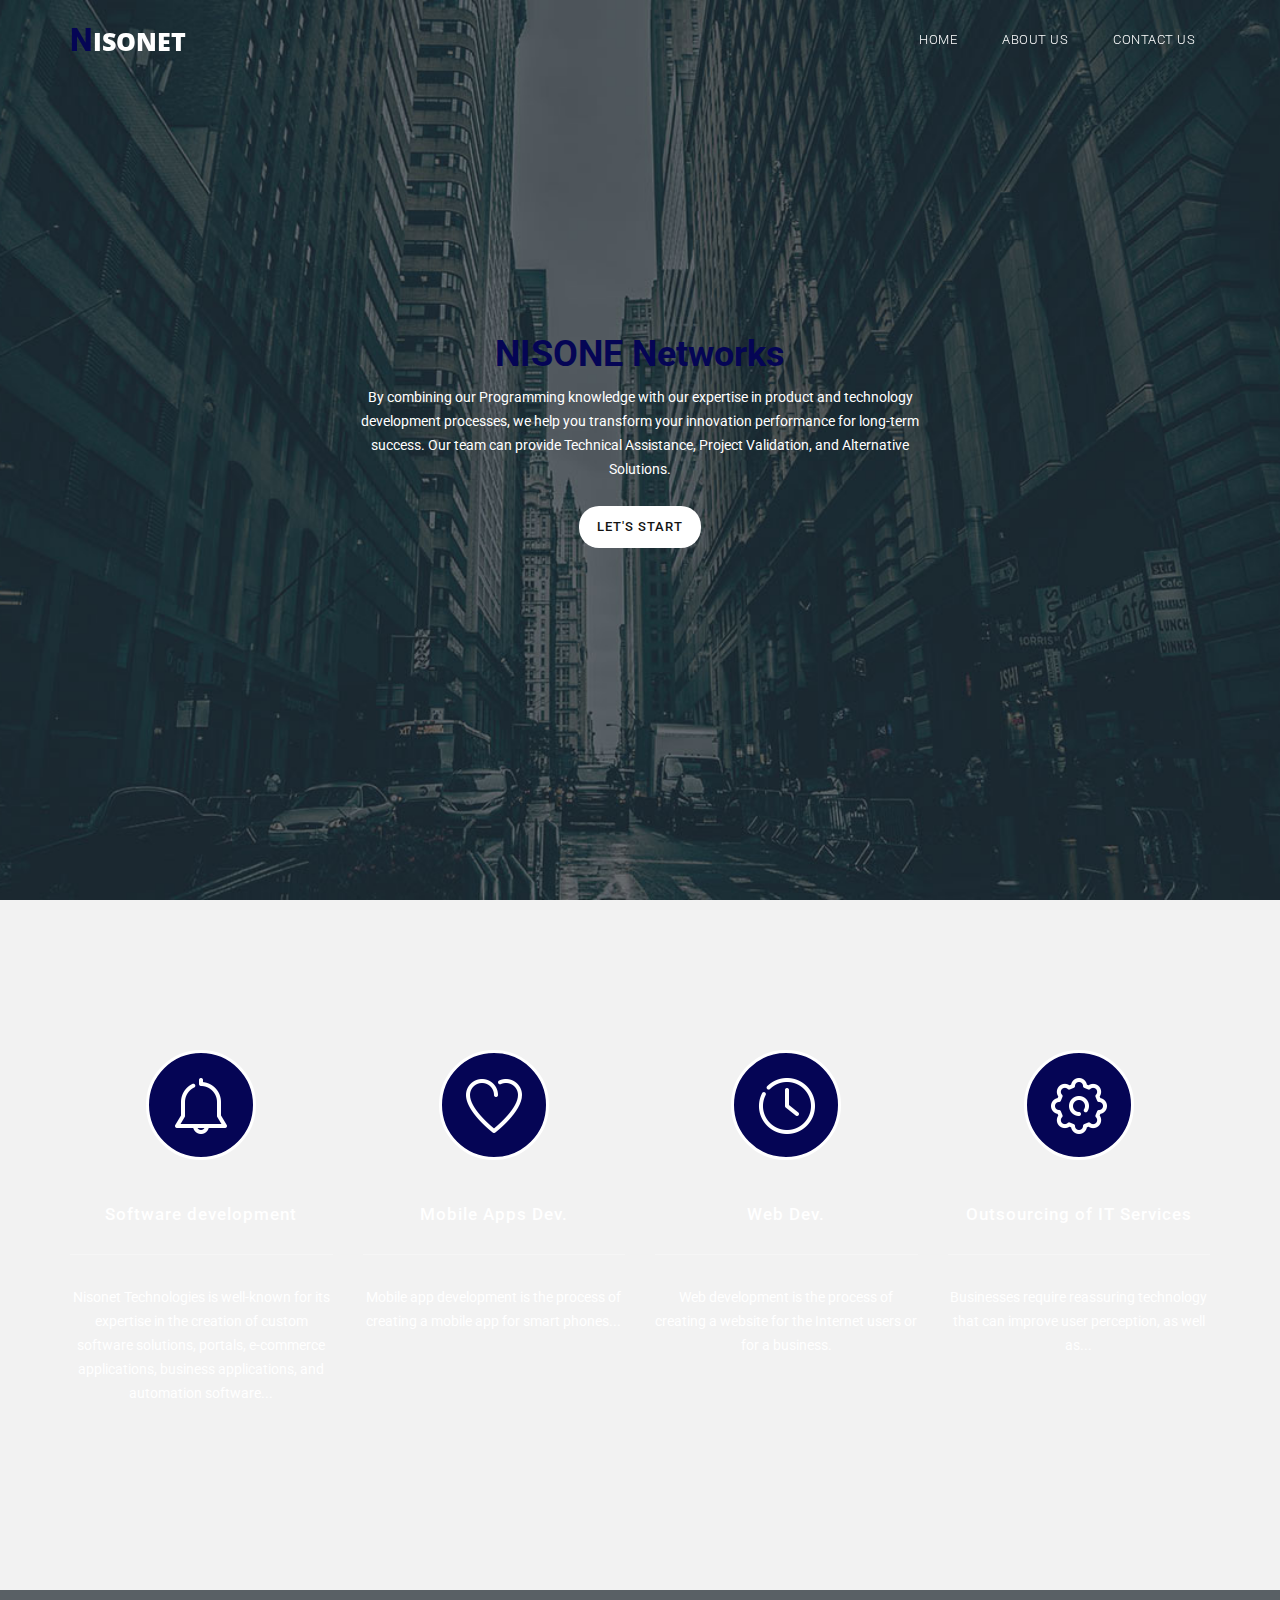
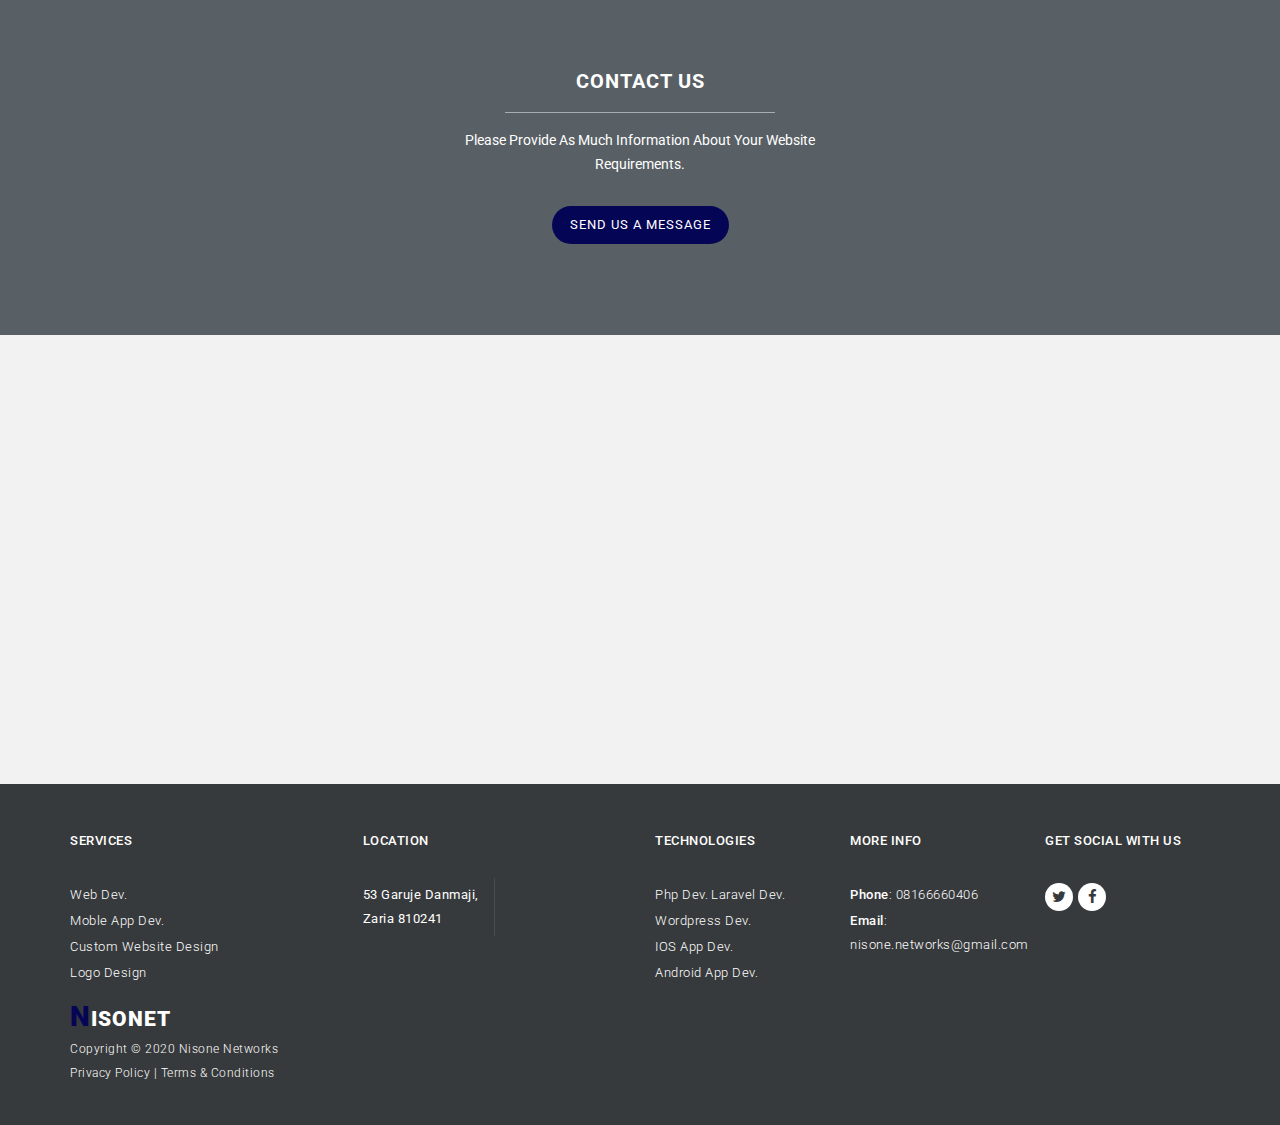
==== commit 4492f3b9: "add privacy policy and terms & conditions files" ====
--- a/index.html
+++ b/index.html
@@ -379,7 +379,8 @@
                     <div class="logo">
                         <a class="logo-ft scroll-top" href="#"><em>N</em>isonet</a>
                         <p>Copyright &copy; 2020 Nisone Networks 
-                       <br></p>
+                            <br><a href="privacy-policy.html">Privacy Policy</a> | <a href="terms.html">Terms & Conditions</a>
+                        </p>
                     </div>
                     
                 </div>
@@ -418,7 +419,7 @@
                         <h4>Get Social with us</h4>
                         <ul>
                             <li><a href="#"><i class="fa fa-twitter"></i></a></li>
-                            <li><a href="#"><i class="fa fa-facebook"></i></a></li>
+                            <li><a href="https://web.facebook.com/nisonet"><i class="fa fa-facebook"></i></a></li>
                             <!-- <li><a href="#"><i class="fa fa-google"></i></a></li>
                             <li><a href="#"><i class="fa fa-rss"></i></a></li>
                             <li><a href="#"><i class="fa fa-dribbble"></i></a></li> -->
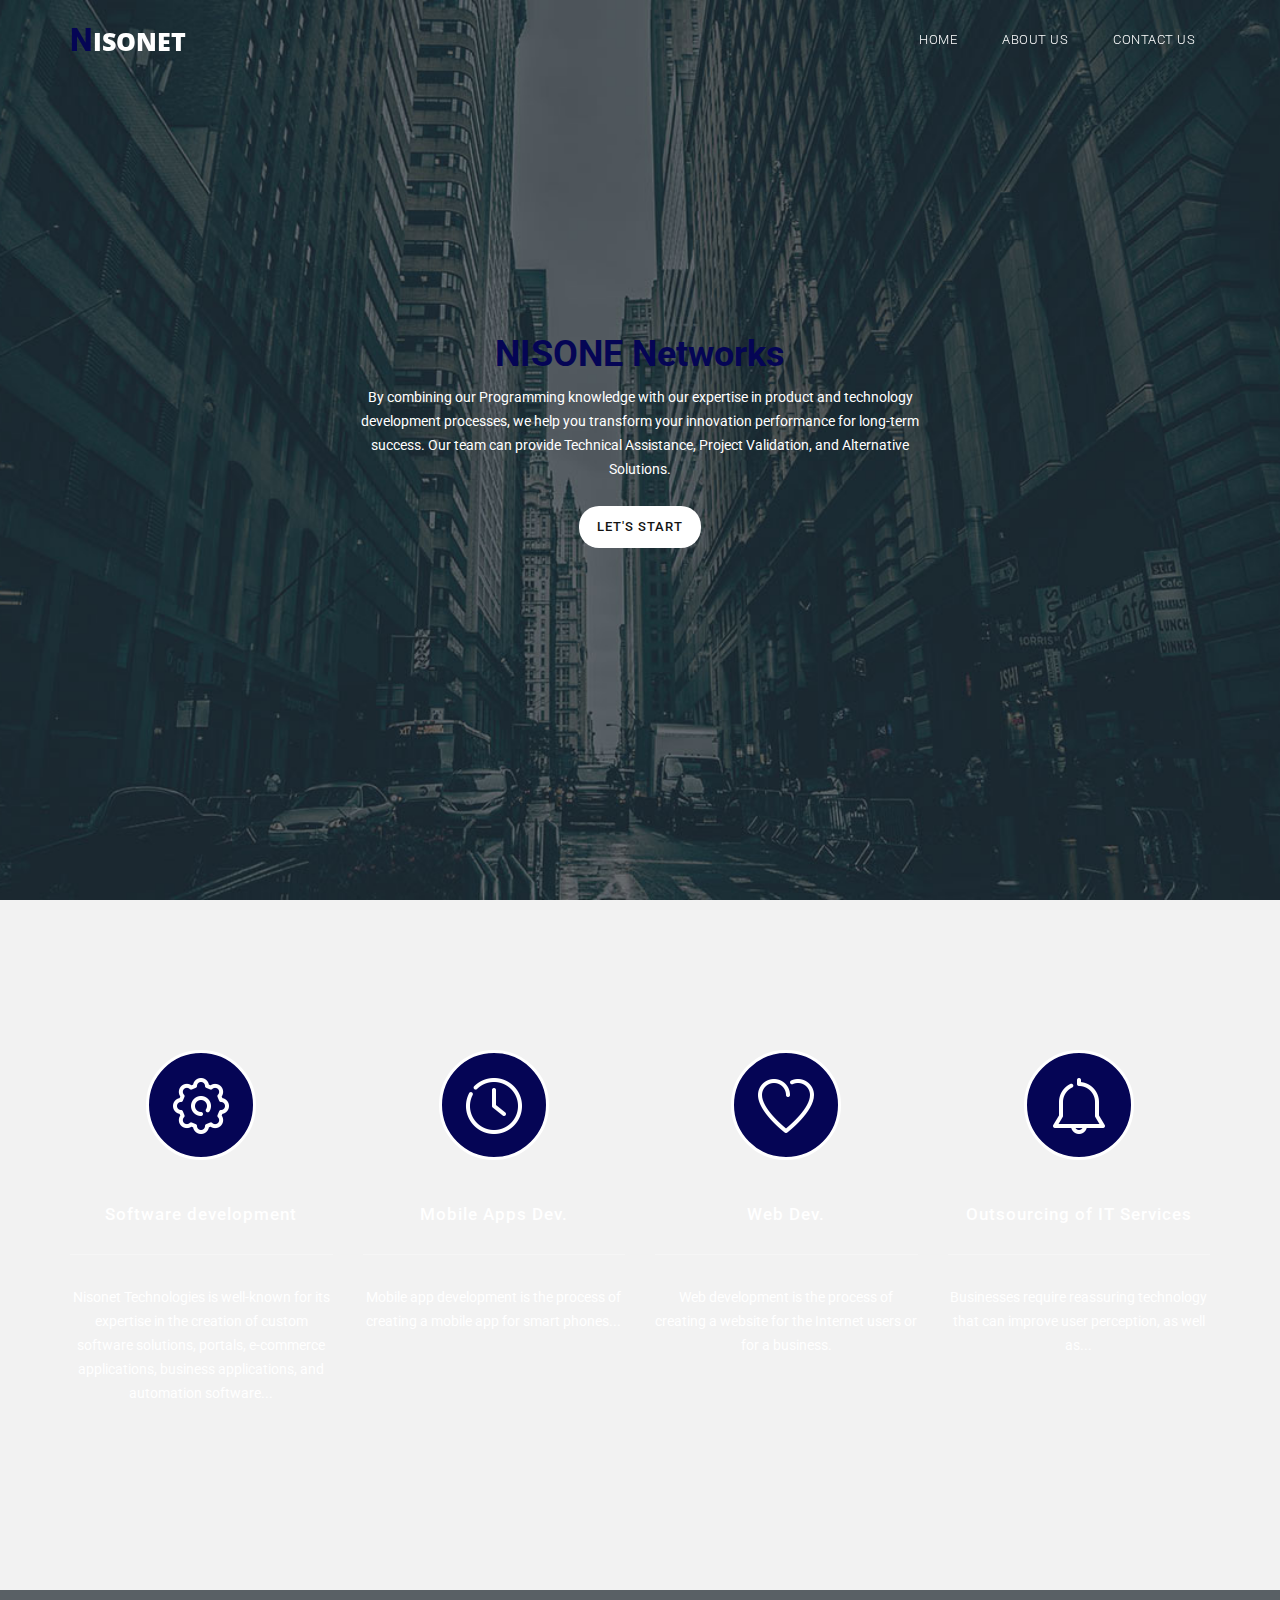
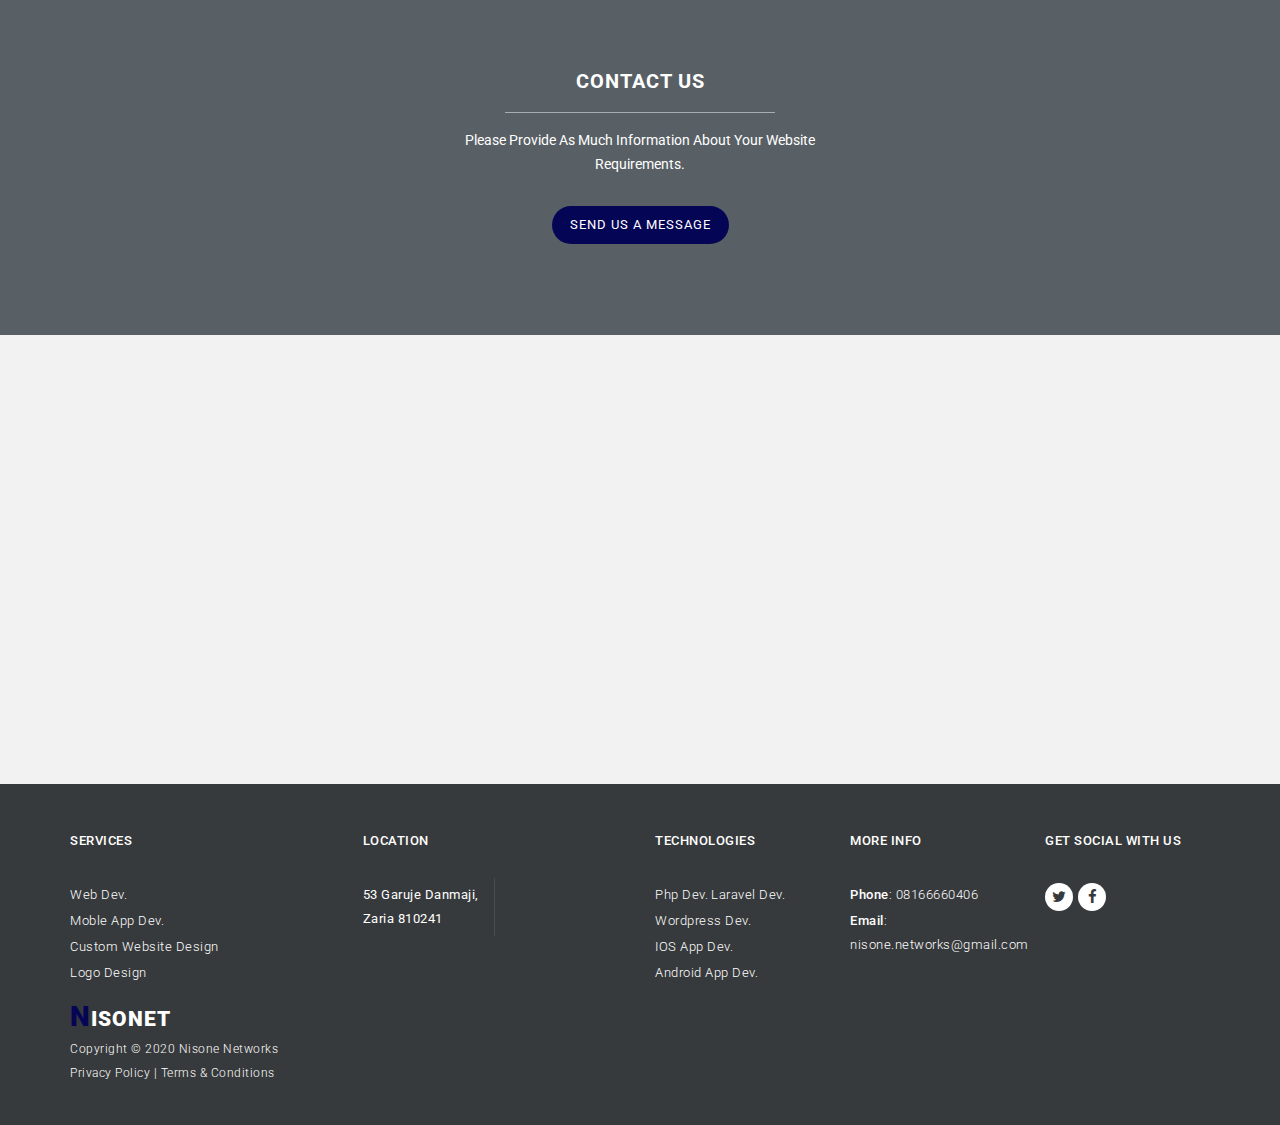
==== commit 7805819c: "fix navbar links" ====
--- a/index.html
+++ b/index.html
@@ -78,7 +78,7 @@
                 <div class="col-md-3 col-sm-6 col-xs-12">
                     <div class="service-item">
                         <div class="icon">
-                            <img src="img/service_icon_01.png" alt="">
+                            <img src="img/service_icon_04.png" alt="">
                         </div>
                         <h4>Software development</h4>
                         <div class="line-dec"></div>
@@ -91,7 +91,7 @@
                 <div class="col-md-3 col-sm-6 col-xs-12">
                     <div class="service-item">
                         <div class="icon">
-                            <img src="img/service_icon_02.png" alt="">
+                            <img src="img/service_icon_03.png" alt="">
                         </div>
                         <h4>Mobile Apps Dev.</h4>
                         <div class="line-dec"></div>
@@ -104,7 +104,7 @@
                 <div class="col-md-3 col-sm-6 col-xs-12">
                     <div class="service-item">
                         <div class="icon">
-                            <img src="img/service_icon_03.png" alt="">
+                            <img src="img/service_icon_02.png" alt="">
                         </div>
                         <h4>Web Dev.</h4>
                         <div class="line-dec"></div>
@@ -117,7 +117,7 @@
                 <div class="col-md-3 col-sm-6 col-xs-12">
                     <div class="service-item">
                         <div class="icon">
-                            <img src="img/service_icon_04.png" alt="">
+                            <img src="img/service_icon_01.png" alt="">
                         </div>
                         <h4>Outsourcing of IT Services</h4>
                         <div class="line-dec"></div>
